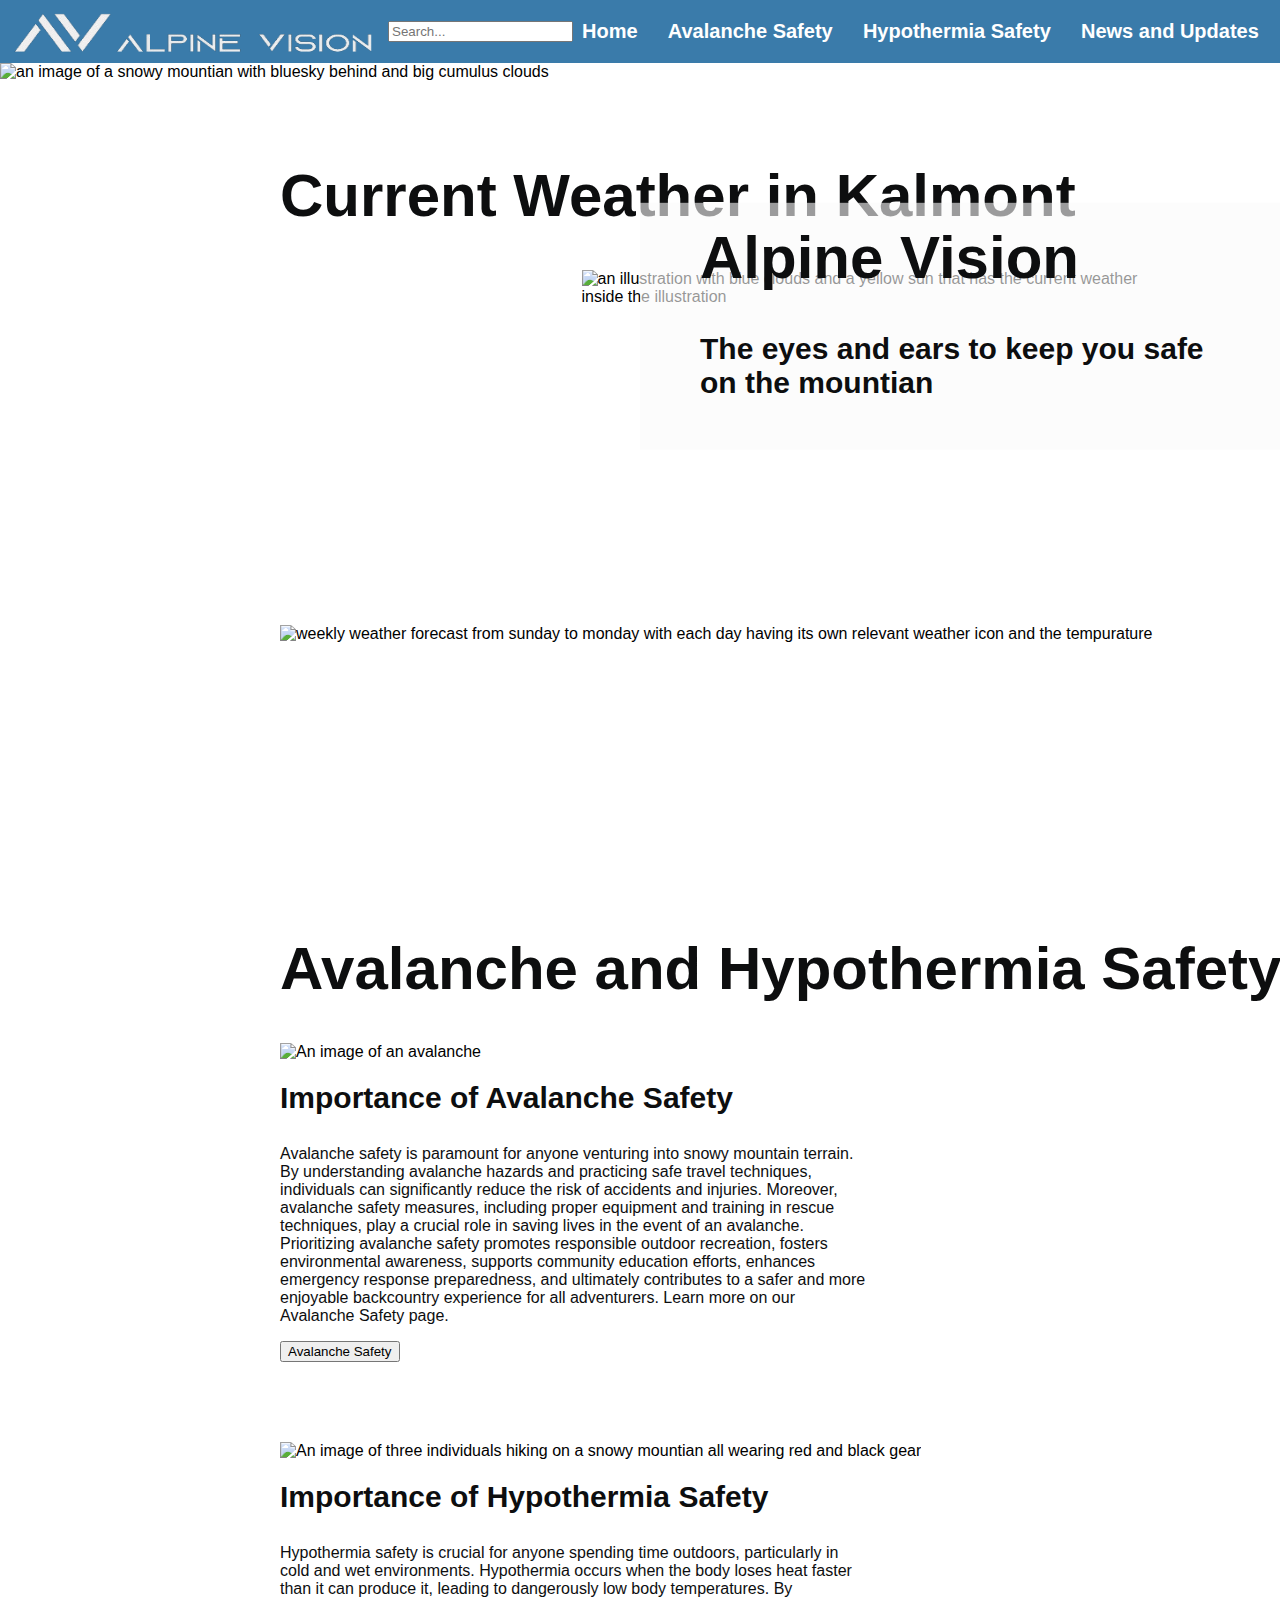
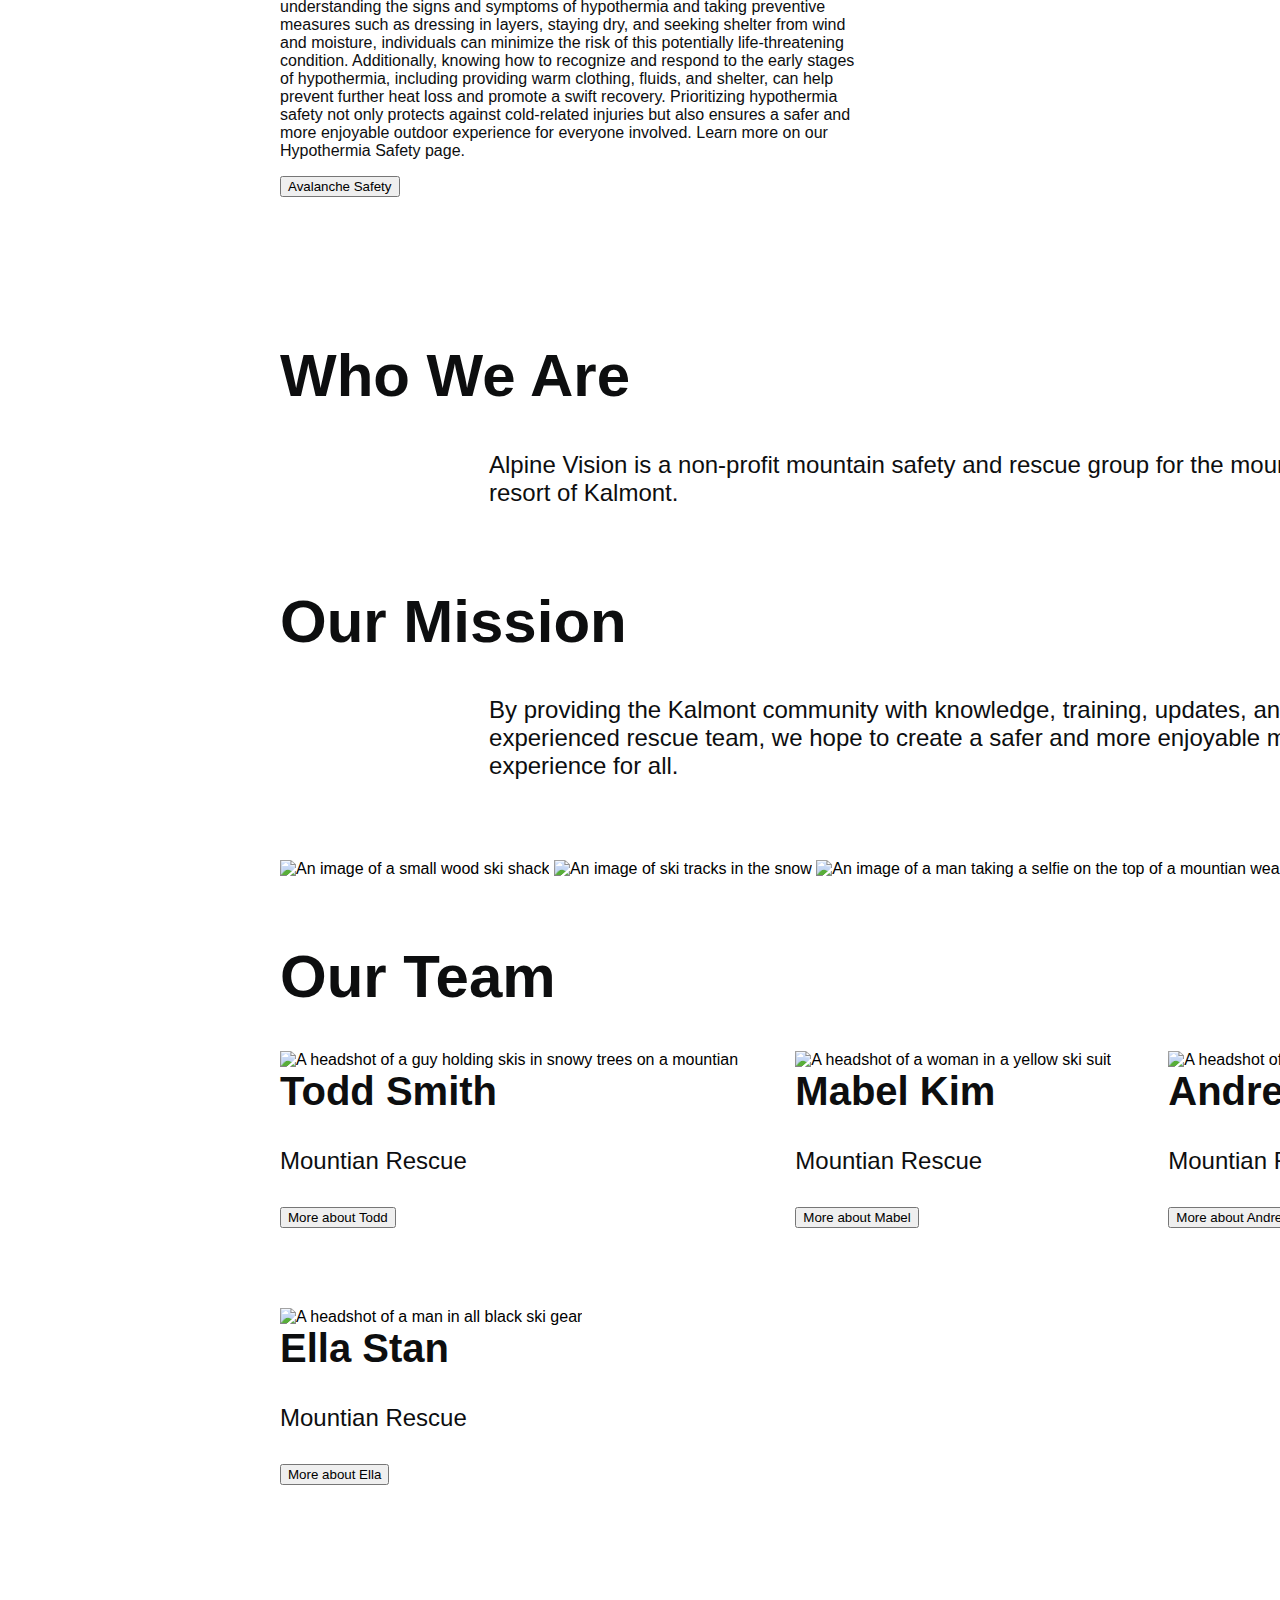
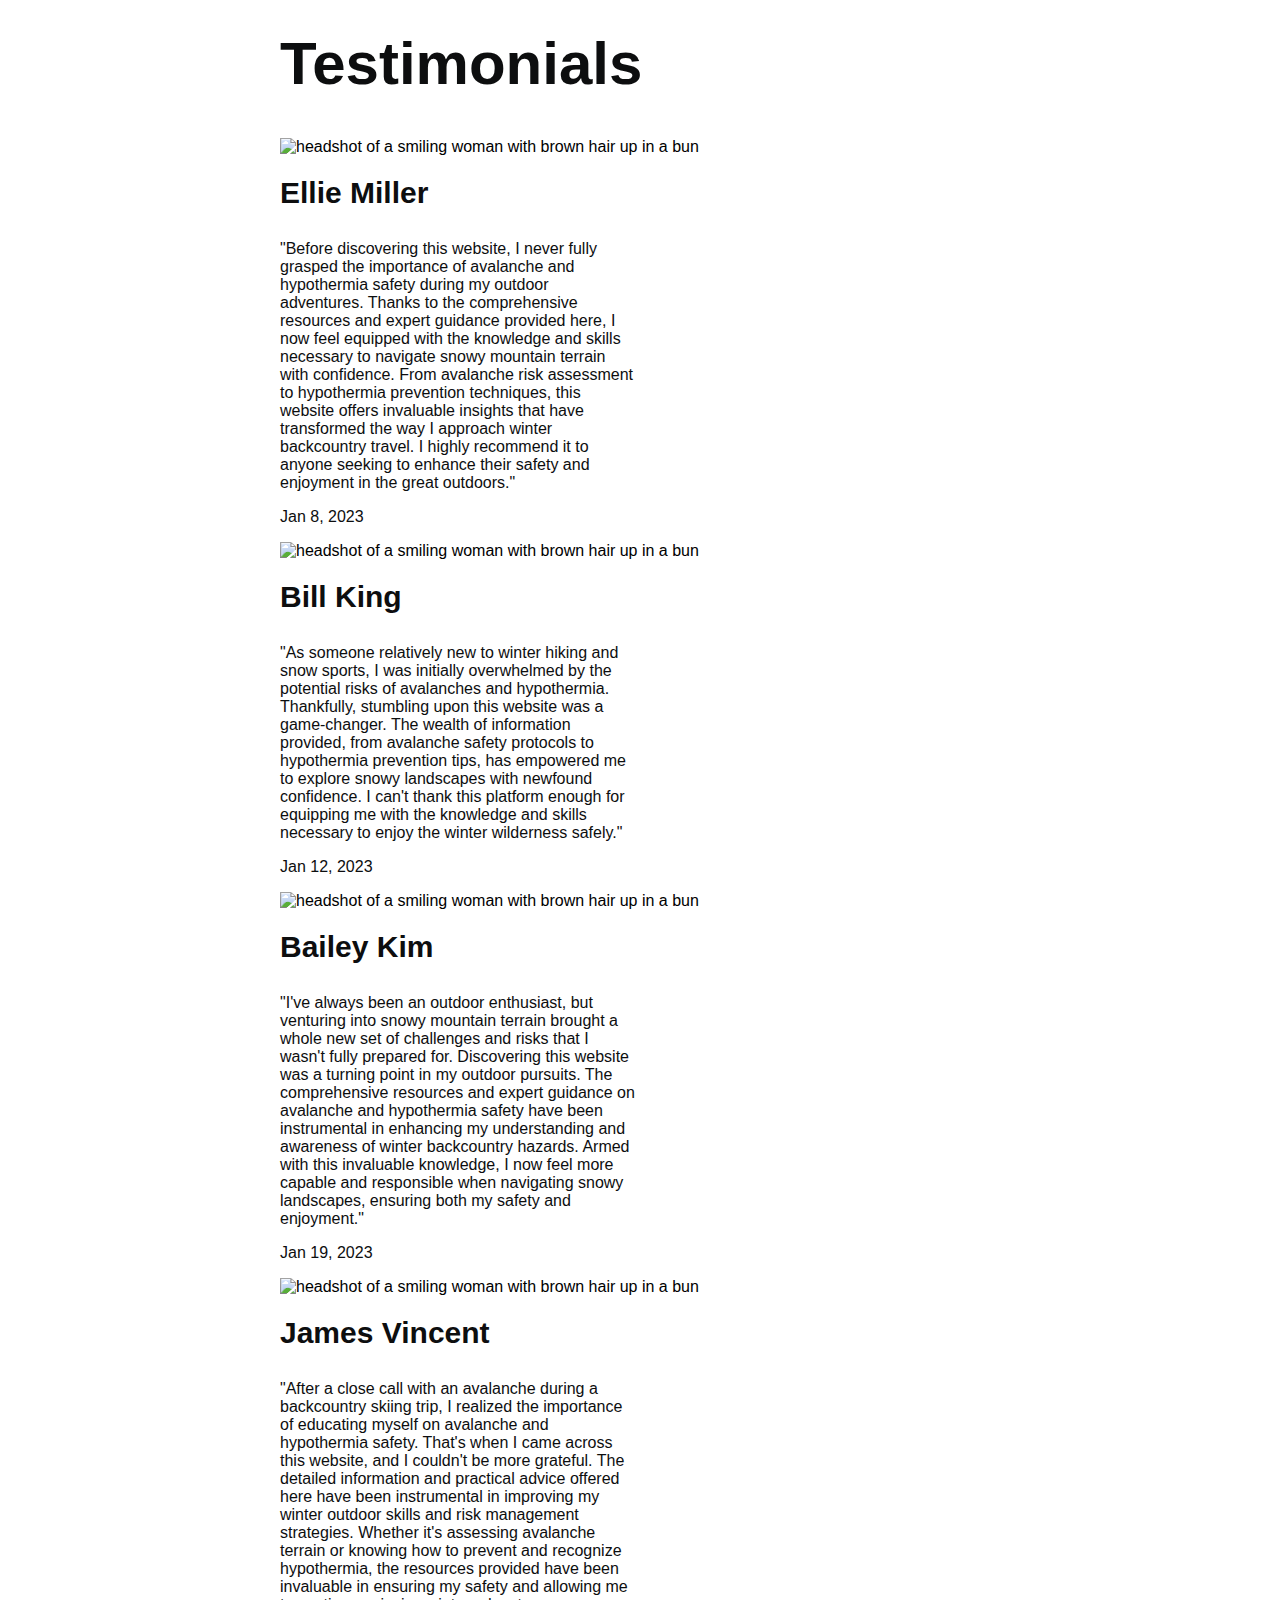
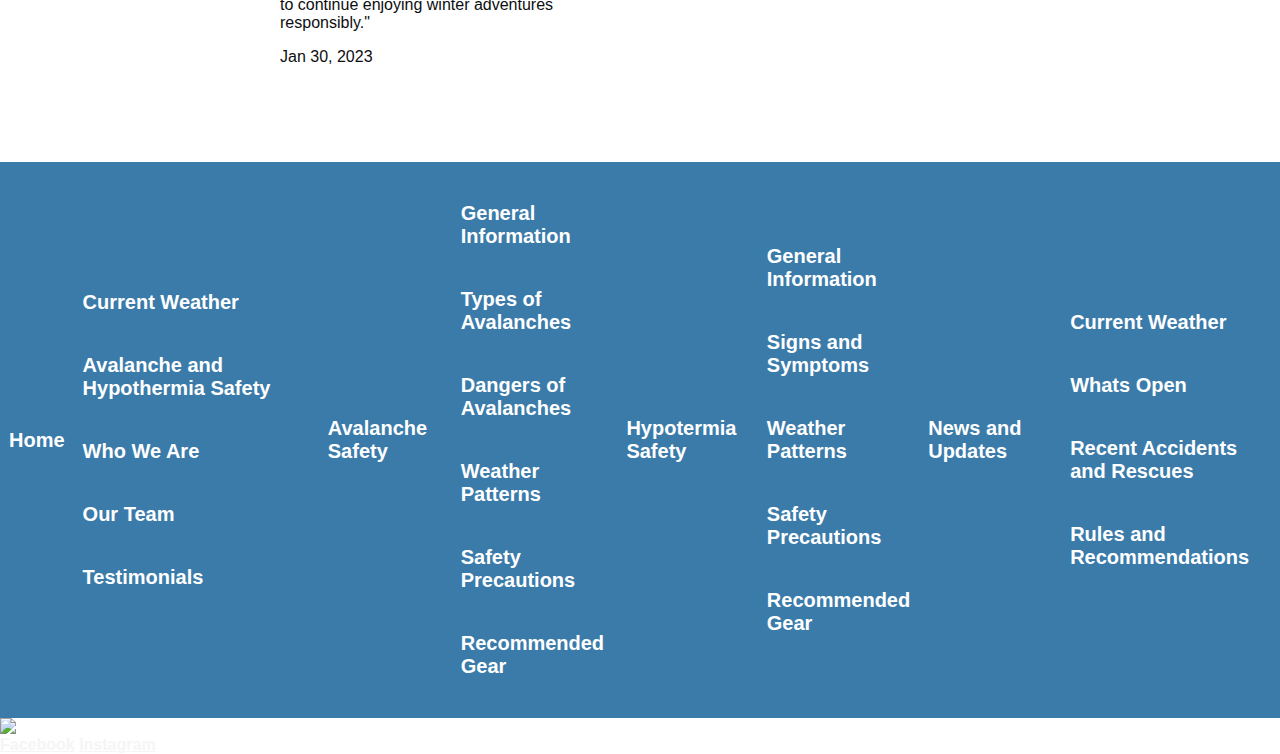
==== index.html @ 5ecb52cf "Add files via upload" ====
<!doctype html>

<html lang="en">
	<head>
		<meta charset="utf-8">
		<title>Kalmont Website</title>
		<meta name="viewpoint" content="width=device-width, initial-scale=1">
		<link rel="stylesheet" href="css/main.css">
	</head>

<!-- start of body-->

  <body id="top">

<!-- start of nav-->

  		<nav>
  			<img class="logo" src="imgs/Logo_410x60.png" alt="Alpine Vision Logo" width="388" height="60">
  		<input type="text" placeholder="Search..."><!-- Learned how to make searchbar from https://www.w3schools.com/howto/howto_css_searchbar.asp -->
  			<a href="Index.html">Home</a>
  			<a href="AvalancheSafety.html">Avalanche Safety</a>
  			<a href="HypothermiaSafety.html">Hypothermia Safety</a>
  			<a href="NewsAndUpdates.html">News and Updates</a>
  		</nav>

<!-- end of nav-->

<!-- start of hero-->

  	<section>
  		<img class="hero" src="Imgs/DesktopHomepageimgs/HomePageHeroImgMountian1600x625.jpg" width="1700" height="700" alt="an image of a snowy mountian with bluesky behind and big cumulus clouds">
  		<div class="hero-text">
  		<h1>
  			Alpine Vision</h1>
  			<h3>The eyes and ears to keep you safe on the mountian</h3>
  		</div>
  	</section>

<!-- end of hero-->
<!-- start of main-->

    <main>

<!-- start of Current Weather-->

    	<section id="CurrentWeather">
    		<h1>Current Weather in Kalmont</h1>
    	<img class="center" src="Imgs/DesktopHomepageimgs/CurrentWeatherImage600x275.jpg" width="600" height="275" alt="an illustration with blue clouds and a yellow sun that has the current weather inside the illustration">
    	<img class="center" src="Imgs/DesktopHomepageimgs/WeeklyWeatherForecast1203x165.jpg" width="1203" height="165" alt="weekly weather forecast from sunday to monday with each day having its own relevant weather icon and the tempurature">	
    	</section>

<!-- end of Current Weather-->
<!-- start of Avalanche and Hypothermia Safety-->

<section id="AvalancheandHypothermiaSafety" class="full-columns">
		<h1>
			Avalanche and Hypothermia Safety
		</h1>

<div class="MediaandImage">

		<img src="Imgs/DesktopHomepageimgs/AvsafetyImg488x400.jpg" width="488" height="400" alt="An image of an avalanche">
		<div class="text">
		<h3>Importance of Avalanche Safety</h3>
		<p>Avalanche safety is paramount for anyone venturing into snowy mountain terrain. By understanding avalanche hazards and practicing safe travel techniques, individuals can significantly reduce the risk of accidents and injuries. Moreover, avalanche safety measures, including proper equipment and training in rescue techniques, play a crucial role in saving lives in the event of an avalanche. Prioritizing avalanche safety promotes responsible outdoor recreation, fosters environmental awareness, supports community education efforts, enhances emergency response preparedness, and ultimately contributes to a safer and more enjoyable backcountry experience for all adventurers.

Learn more on our Avalanche Safety page.</p>

<button class="favorite-styled" type="button">Avalanche Safety</button><!-- reminder on how to make a button https://developer.mozilla.org/en-US/docs/Web/HTML/Element/button-->
		</div>

</div>

<div class="MediaandImage">

	<img src="Imgs/DesktopHomepageimgs/HypoSafety488x400.jpg" width="488" height="400" alt="An image of three individuals hiking on a snowy mountian all wearing red and black gear">
		<h3>Importance of Hypothermia Safety</h3>
		<p>Hypothermia safety is crucial for anyone spending time outdoors, particularly in cold and wet environments. Hypothermia occurs when the body loses heat faster than it can produce it, leading to dangerously low body temperatures. By understanding the signs and symptoms of hypothermia and taking preventive measures such as dressing in layers, staying dry, and seeking shelter from wind and moisture, individuals can minimize the risk of this potentially life-threatening condition. Additionally, knowing how to recognize and respond to the early stages of hypothermia, including providing warm clothing, fluids, and shelter, can help prevent further heat loss and promote a swift recovery. Prioritizing hypothermia safety not only protects against cold-related injuries but also ensures a safer and more enjoyable outdoor experience for everyone involved.

Learn more on our Hypothermia Safety page.

</p>

<button class="button1" type="button">Avalanche Safety</button><!-- reminder on how to make a button https://developer.mozilla.org/en-US/docs/Web/HTML/Element/button-->

	</div>
</section>

<!-- end of Avalanche and Hypothermia Safety-->
<!-- start of who we are-->

<section id="WhoWeAre" class="full-columns">

<div class="WhoWeAre">
<h1>
	Who We Are
</h1>
<h4>
	Alpine Vision is a non-profit mountain safety and rescue group for the mountain resort of Kalmont. 
</h4>
<h1>
	Our Mission
</h1>
<h4>
	By providing the Kalmont community with knowledge, training, updates, and a well experienced rescue team, we hope to create a safer and more enjoyable mountain experience for all. 
</h4>

</div>

<div class="RowofMedia">

<img src="Imgs/DesktopHomepageimgs/OurMission1_470x305.jpg" width="470" height="305" alt="An image of a small wood ski shack">

<img src="Imgs/DesktopHomepageimgs/OurMission2_225x305.jpg" width="225" height="305" alt="An image of ski tracks in the snow">

<img src="Imgs/DesktopHomepageimgs/OurMission3_470x305.jpg" width="470" height="305" alt="An image of a man taking a selfie on the top of a mountian wearing skis and facing the view">

</div>

</section>

<!-- end of who we are-->
<!-- start of our team-->

<section id="OurTeam" class="full-columns">
	
	<h1>
		Our Team</h1>

		<div class="profileCard">

			<img src="Imgs/DesktopHomepageimgs/ToddSmith250x250.jpg" width="250" height="250" alt="A headshot of a guy holding skis in snowy trees on a mountian">
			<h2>Todd Smith</h2>
			<h4>Mountian Rescue</h4>
			<button class="button1" type="button">More about Todd</button>

		</div>

		<div class="profileCard">

			<img src="Imgs/DesktopHomepageimgs/MabelKim250x250.jpg" width="250" height="250" alt="A headshot of a woman in a yellow ski suit">
			<h2>Mabel Kim</h2>
			<h4>Mountian Rescue</h4>
			<button class="button1" type="button">More about Mabel</button>

		</div>

		<div class="profileCard">

			<img src="Imgs/DesktopHomepageimgs/AndrewFord250x250.jpg" width="250" height="250" alt="A headshot of a man in all black ski gear">
			<h2>Andrew Ford</h2>
			<h4>Mountian Rescue</h4>
			<button class="button1" type="button">More about Andrew</button>

		</div>

		<div class="profileCard">

			<img src="Imgs/DesktopHomepageimgs/EllaStan250x250.jpg" width="250" height="250" alt="A headshot of a man in all black ski gear">
			<h2>Ella Stan</h2>
			<h4>Mountian Rescue</h4>
			<button class="button1" type="button">More about Ella</button>

		</div>

</section>

<!-- end of our team-->
<!-- start of Testimonials-->

<section id="Testimonials" class="full-columns">
	<h1>
		Testimonials
	</h1>

	<div class="TestimonialCard">
		
		<img src="Imgs/DesktopHomepageimgs/TestimonialPP80x80.jpg" width="80" height="80" alt="headshot of a smiling woman with brown hair up in a bun">
		<h3> Ellie Miller</h3>
		<p>
			"Before discovering this website, I never fully grasped the importance of avalanche and hypothermia safety during my outdoor adventures. Thanks to the comprehensive resources and expert guidance provided here, I now feel equipped with the knowledge and skills necessary to navigate snowy mountain terrain with confidence. From avalanche risk assessment to hypothermia prevention techniques, this website offers invaluable insights that have transformed the way I approach winter backcountry travel. I highly recommend it to anyone seeking to enhance their safety and enjoyment in the great outdoors."
		</p>
		<p>
			Jan 8, 2023</p>
	</div>

	<div class="TestimonialCard">
		
		<img src="Imgs/DesktopHomepageimgs/TestimonialPP2_80x80.jpg" width="80" height="80" alt="headshot of a smiling woman with brown hair up in a bun">
		<h3> Bill King</h3>
		<p>
			"As someone relatively new to winter hiking and snow sports, I was initially overwhelmed by the potential risks of avalanches and hypothermia. Thankfully, stumbling upon this website was a game-changer. The wealth of information provided, from avalanche safety protocols to hypothermia prevention tips, has empowered me to explore snowy landscapes with newfound confidence. I can't thank this platform enough for equipping me with the knowledge and skills necessary to enjoy the winter wilderness safely."
		</p>
	<p>
			Jan 12, 2023
		</p>
	</div>

	<div class="TestimonialCard">
		
		<img src="Imgs/DesktopHomepageimgs/TestimonialPP3_80x80.jpg" width="80" height="80" alt="headshot of a smiling woman with brown hair up in a bun">
		<h3> Bailey Kim</h3>
		<p>
			"I've always been an outdoor enthusiast, but venturing into snowy mountain terrain brought a whole new set of challenges and risks that I wasn't fully prepared for. Discovering this website was a turning point in my outdoor pursuits. The comprehensive resources and expert guidance on avalanche and hypothermia safety have been instrumental in enhancing my understanding and awareness of winter backcountry hazards. Armed with this invaluable knowledge, I now feel more capable and responsible when navigating snowy landscapes, ensuring both my safety and enjoyment."
		</p>
		<p>
			Jan 19, 2023
		</p>
	</div>

	<div class="TestimonialCard">
		
		<img src="Imgs/DesktopHomepageimgs/TestimonialPP4_80x80.jpg" width="80" height="80" alt="headshot of a smiling woman with brown hair up in a bun">
		<h3> James Vincent</h3>
		<p>
			"After a close call with an avalanche during a backcountry skiing trip, I realized the importance of educating myself on avalanche and hypothermia safety. That's when I came across this website, and I couldn't be more grateful. The detailed information and practical advice offered here have been instrumental in improving my winter outdoor skills and risk management strategies. Whether it's assessing avalanche terrain or knowing how to prevent and recognize hypothermia, the resources provided have been invaluable in ensuring my safety and allowing me to continue enjoying winter adventures responsibly."
		</p>
		<p>
			Jan 30, 2023
		</p>
	</div>

</section>

    </main>
    <footer> <!-- Juan Made this footer-->
			<div class="footer-content">
			<nav> 
				<a href="#Home">Home</a>
					<ul>
						<li><a href="#CurrentWeather">Current Weather</a></li>
						<li><a href="#AvalancheandHypothermiaSafety">Avalanche and Hypothermia Safety</a></li>
						<li><a href="#WhoWeAre">Who We Are</a></li>
						<li><a href="#OurTeam">Our Team</a></li>
						<li><a href="#Testimonials">Testimonials</a></li>
					</ul>
				<a href="#AvalancheSafety">Avalanche Safety</a>
					<ul> 
						<li><a href="#GeneralInformation">General Information</a></li>
						<li><a href="#TypesofAvalanches">Types of Avalanches</a></li>
						<li><a href="#DangersofAvalanches">Dangers of Avalanches</a></li>
						<li><a href="#WeatherPatterns">Weather Patterns</a></li>
						<li><a href="#SafetyPrecautions">Safety Precautions</a></li>
						<li><a href="#RecommendedGear">Recommended Gear</a></li>
					</ul>
				<a href="#HypotermiaSafety">Hypotermia Safety </a>
					<ul> 
						<li><a href="#GeneralInformation">General Information</a></li>
						<li><a href="#SignsandSymptoms">Signs and Symptoms</a></li>
						<li><a href="#WeatherPatterns">Weather Patterns</a></li>
						<li><a href="#SafetyPrecautions">Safety Precautions</a></li>
						<li><a href="#RecommendedGear">Recommended Gear</a></li>
					</ul>
				<a href="#NewsandUpdates">News and Updates </a>
					<ul> 
						<li><a href="#CurrentWeather">Current Weather</a></li>
						<li><a href="#WhatsOpen">Whats Open</a></li>
						<li><a href="#RecentAccidentsandRescues">Recent Accidents and Rescues</a></li>
						<li><a href="#RulesandRecommendations">Rules and Recommendations</a></li>
					</ul>
			</nav>
			<div class="footer-bottom">
			<img src="logo-placeholder-100.png" alt="logo placeholder" width="100" height="100">
			</div>
			<div class="social-icons">
		        <a href="https://facebook.com/example" target="_blank">Facebook<i class="/Users/munoznavarretejuandiplixd2510/Documents/GitHub/kalmot-website/facebook icon.png"></i></a>
		        <a href="https://instagram.com/example" target="_blank">Instagram<i class="/Users/munoznavarretejuandiplixd2510/Documents/GitHub/kalmot-website/Instagram.png"></i></a>
		    </div>
		</div>
		</footer>
  </body>
</html>
---- css/main.css ----
*{
	box-sizing: border-box;
}

/* ------------ body content ----------- */

body {
	font-family: Helvetica Neue, Helvetica, Arial, sans-serif;
	background-color:#FFFFFF;
	width: 100%;
	margin: 0px;
}

h1, h2, h3, h4, h5, h6, p, a, ol, ul{
	margin-top:0;
	padding: 0rem;
	color:#0D0E0F;
}

h1{
	margin-top:0;
	font-size:60px;
}

h2{
	margin-top:0;
	font-size:40px;
}

h3{
	margin-top:20px;
	font-size:30px;
}

h4{
	margin-top:0;
	font-size:24px;
	font-weight: normal;
	width:clamp(40%, 66ch, 100%);
}
p{
	margin-top:0;
	font-size:16px;
	width:clamp(40%, 66ch, 100%);
}

a{
	color:#f5f5f5;
	font-weight:bold;
}
a:hover{
	text-decoration-color:yellow;
}

nav {
	display:flex;
	width: 100vw;
	align-items:center;
	padding: 0rem;
	position: sticky; 
	top: 0;
	z-index:100;
	background-color: #3A7BAA;
}

nav a{
	display:inline-block;
	color:white;
	background-color:rgba(0, 0, 0, 0);
	font-size:1.25rem;
	text-decoration:none;
	padding:1em 0.45em;
	margin: 0;
	flex:1 1 auto;

}	

nav a:hover{
	color:#FFCD29;
	background-color: rgba(0, 0, 0, 0);
}

button{
	margin-bottom: 80px;

}

ul {
	list-style-type: none; /*-- https://sentry.io/answers/i-need-an-unordered-list-without-any-bullets-html-css/#:~:text=To%20remove%20the%20bullets%2C%20you,unordered%20list%20to%20%E2%80%9Cnone%E2%80%9D.--*/
	margin-top: 20px;
	margin-bottom: 20px;
}

img.center{ /*-- https://www.w3schools.com/howto/howto_css_image_center.asp --*/
	 display: block;
  margin-left: auto;
  margin-right: auto;
  margin-bottom: 80px;
}

/* --------------- main content ------------ */
main{
	padding: 2rem 4rem;
	margin:2rem 200px;
	display: grid;
	grid-template-columns: repeat(4, 1fr);
	grid-template-rows: repeat(3, auto);
	grid-gap: 2em;

}

main section{
	background-color: #FFFFFF;
	padding: 1rem;
	border-radius: 1rem;
}


/* --------------- grid content ------------ */

.full-columns{
	grid-column: 1/5;
}

.hero /*---- learned to make this hero image from here https://www.w3schools.com/howto/howto_css_hero_image.asp ------*/
{
  width: 100%;
  background-position: center;
  background-repeat: no-repeat;
  position: relative;
}

.hero-text {
  text-align: left;
  position: absolute;
  top: 50%;
  left: 50%;
  transform: translate(0%, -100%);
  color: #3A7BAA;
  background: rgba(250, 250, 250, .6);
  padding: 20px 60px; 

}

.MediaandImage {
display: inline-block;
	padding: 0rem 3.3rem 0rem 0rem;
}


.profileCard {
	display: inline-block;
	padding: 0rem 3.3rem 0rem 0rem;
}

.TestimonialCard {
	display: inline-block;
	padding: 0rem 3.3rem 0rem 0rem;
}


.TestimonialCard p
{width:clamp(20%, 40ch, 100%);}

.WhoWeAre h4{
  margin-left: auto;
  margin-right: auto;
  margin-bottom: 80px;
}



footer{
	width: 100vw;
	height: 200px;
	color:white;
	background-color:#25292D;
	padding: 0rem;
}

@media (max-width:60em){ 
	.full-columns {
		grid-column: auto / span 4;
	}
}
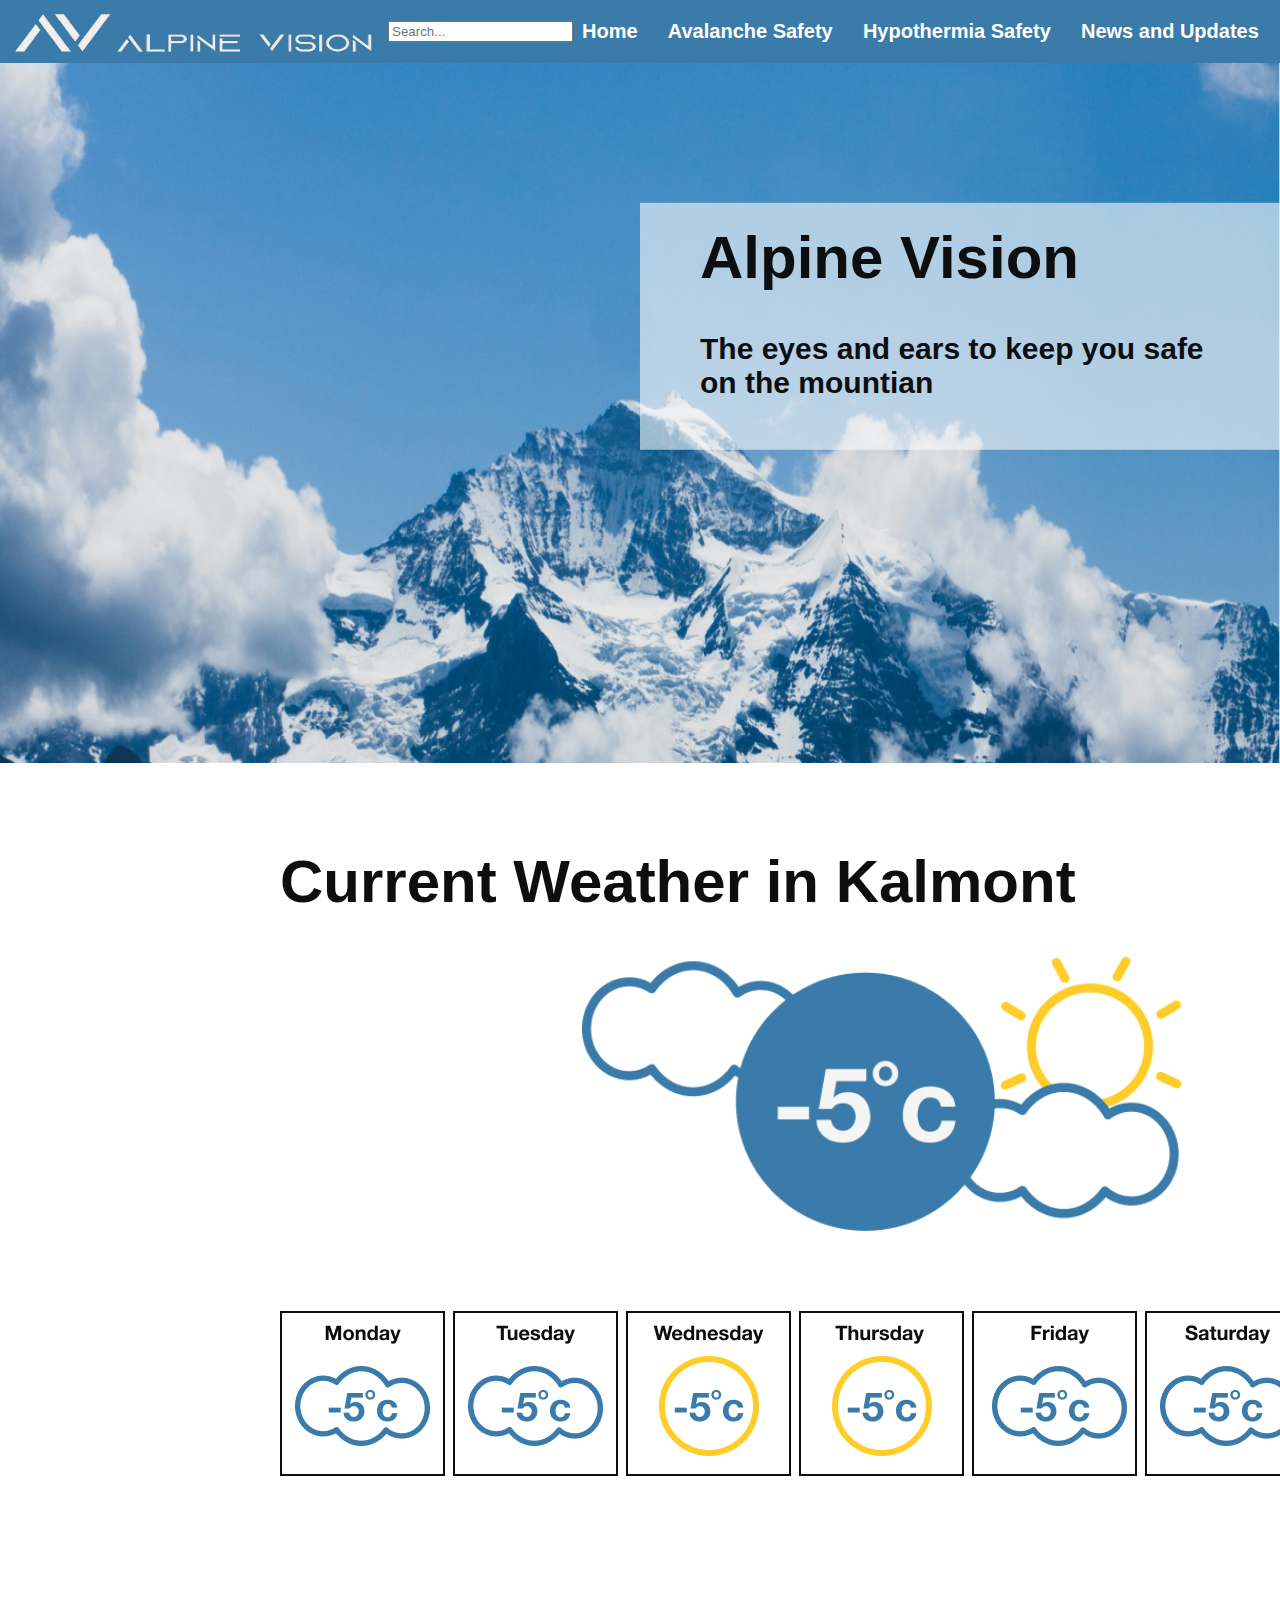
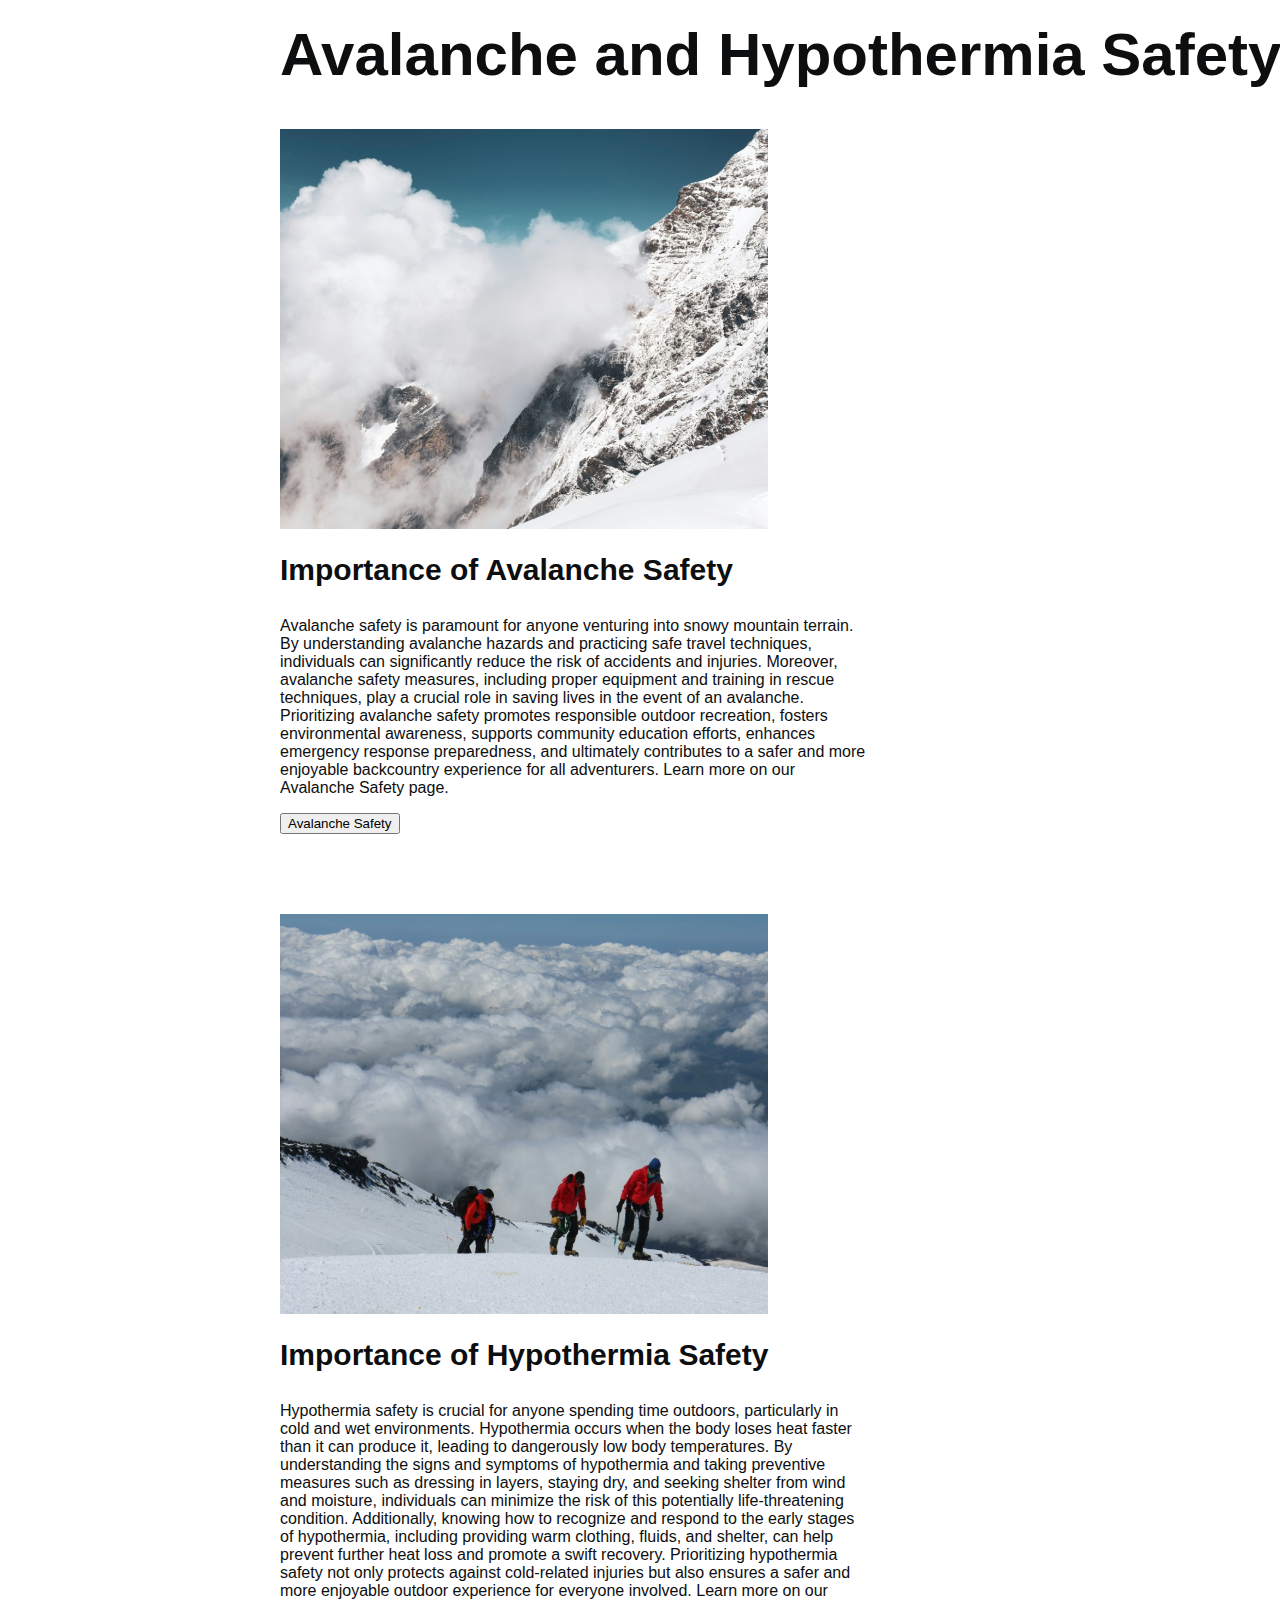
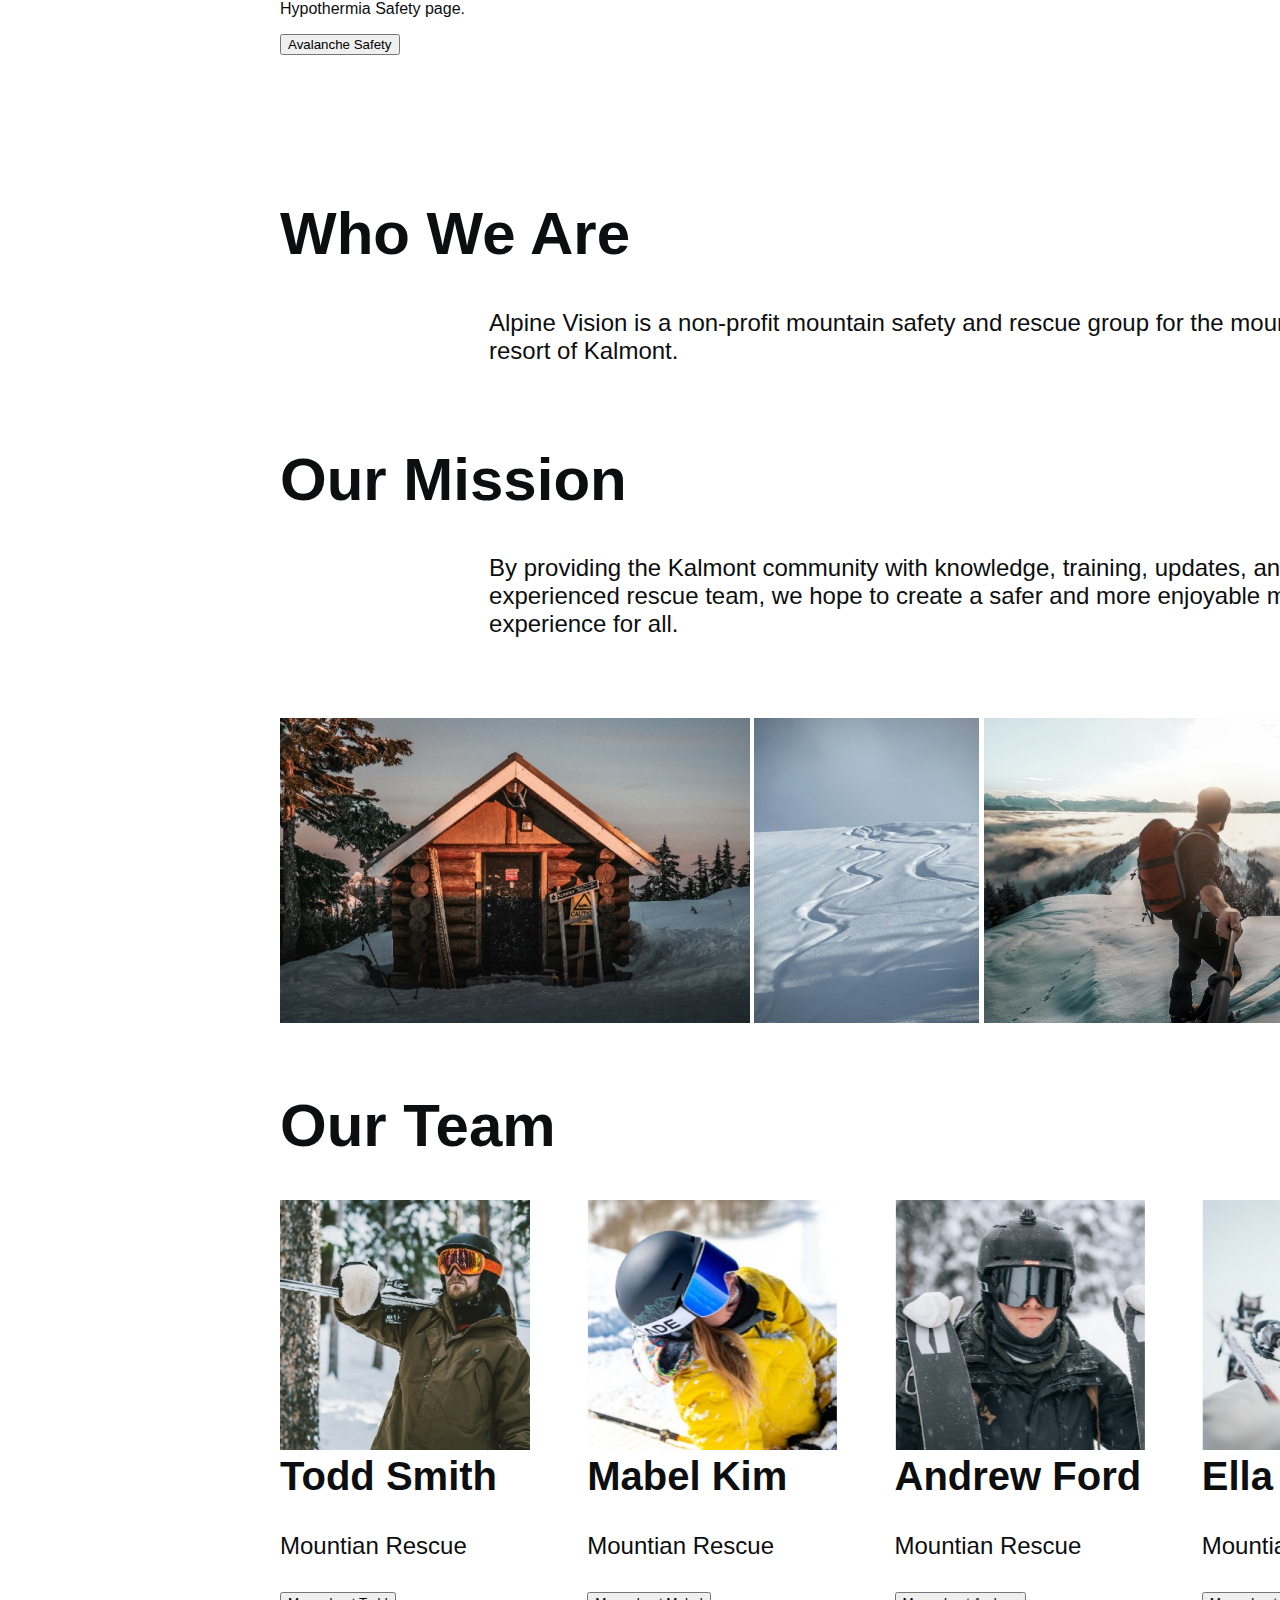
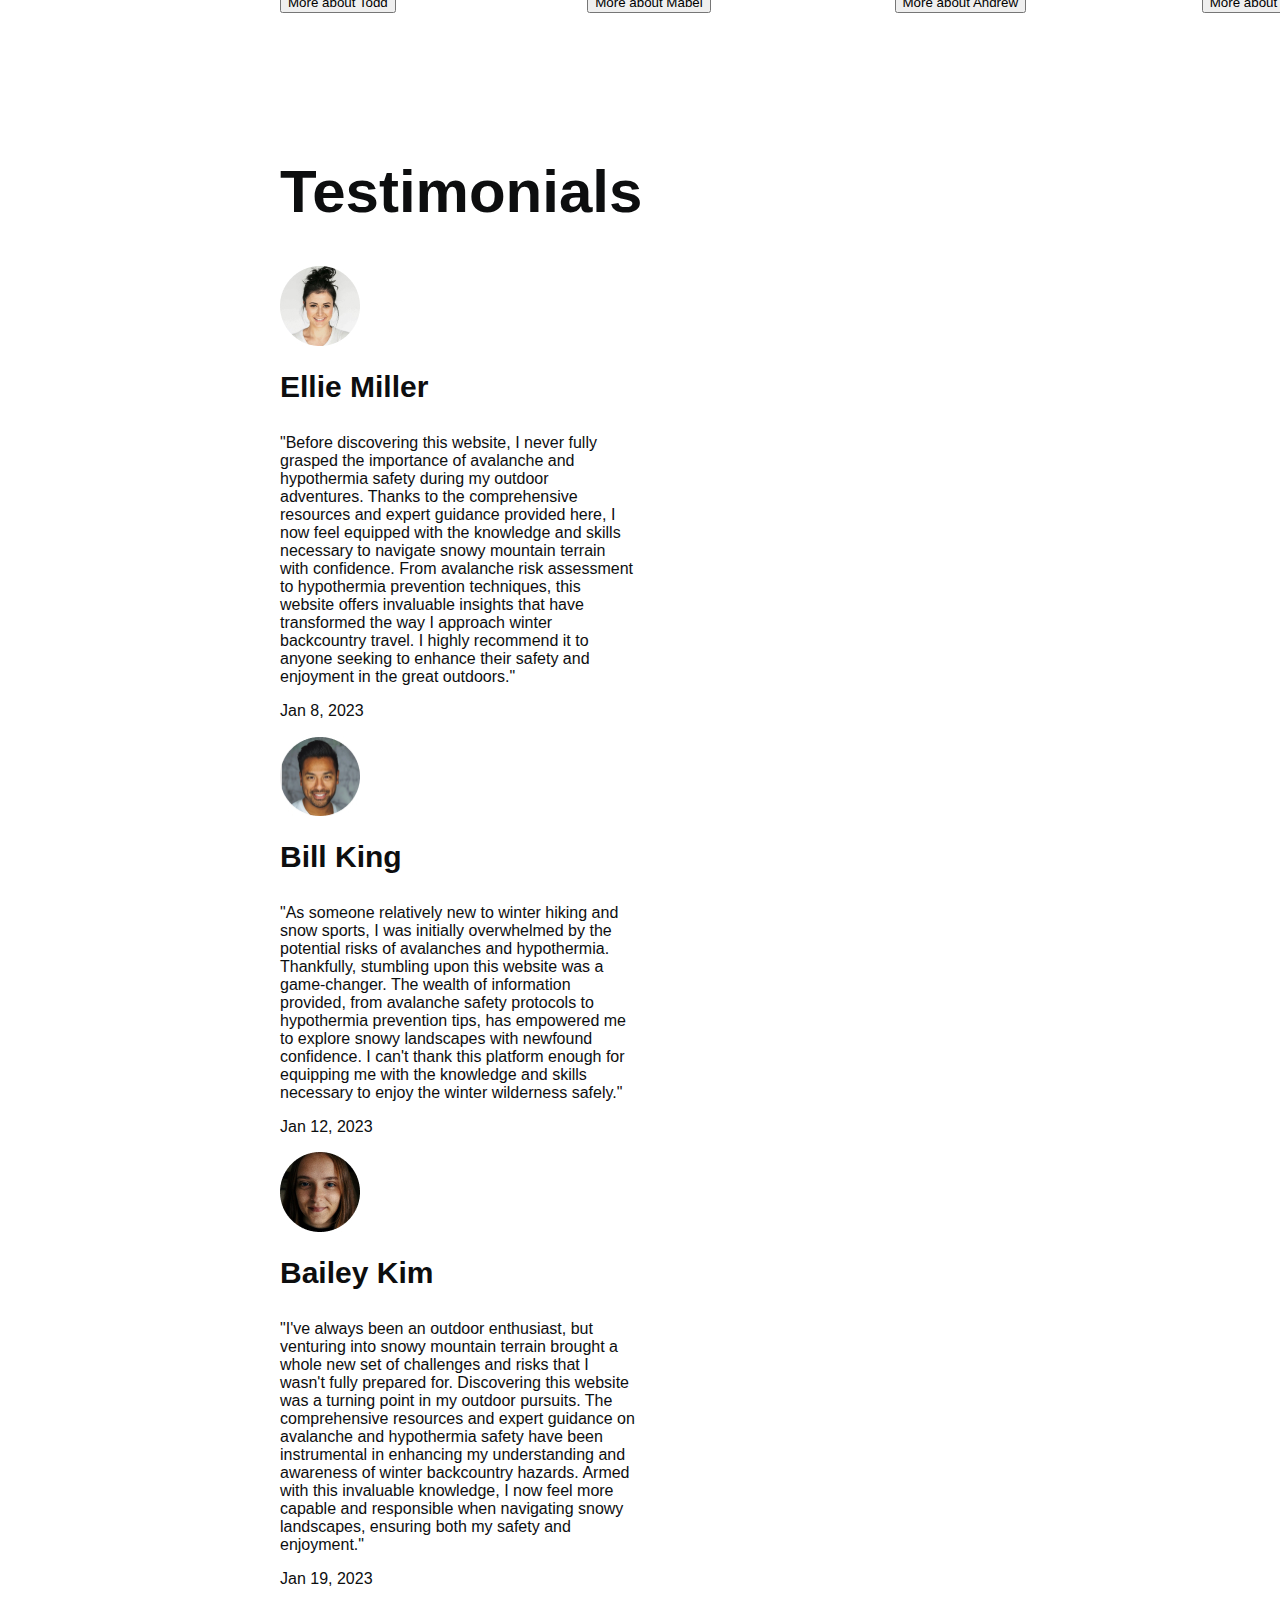
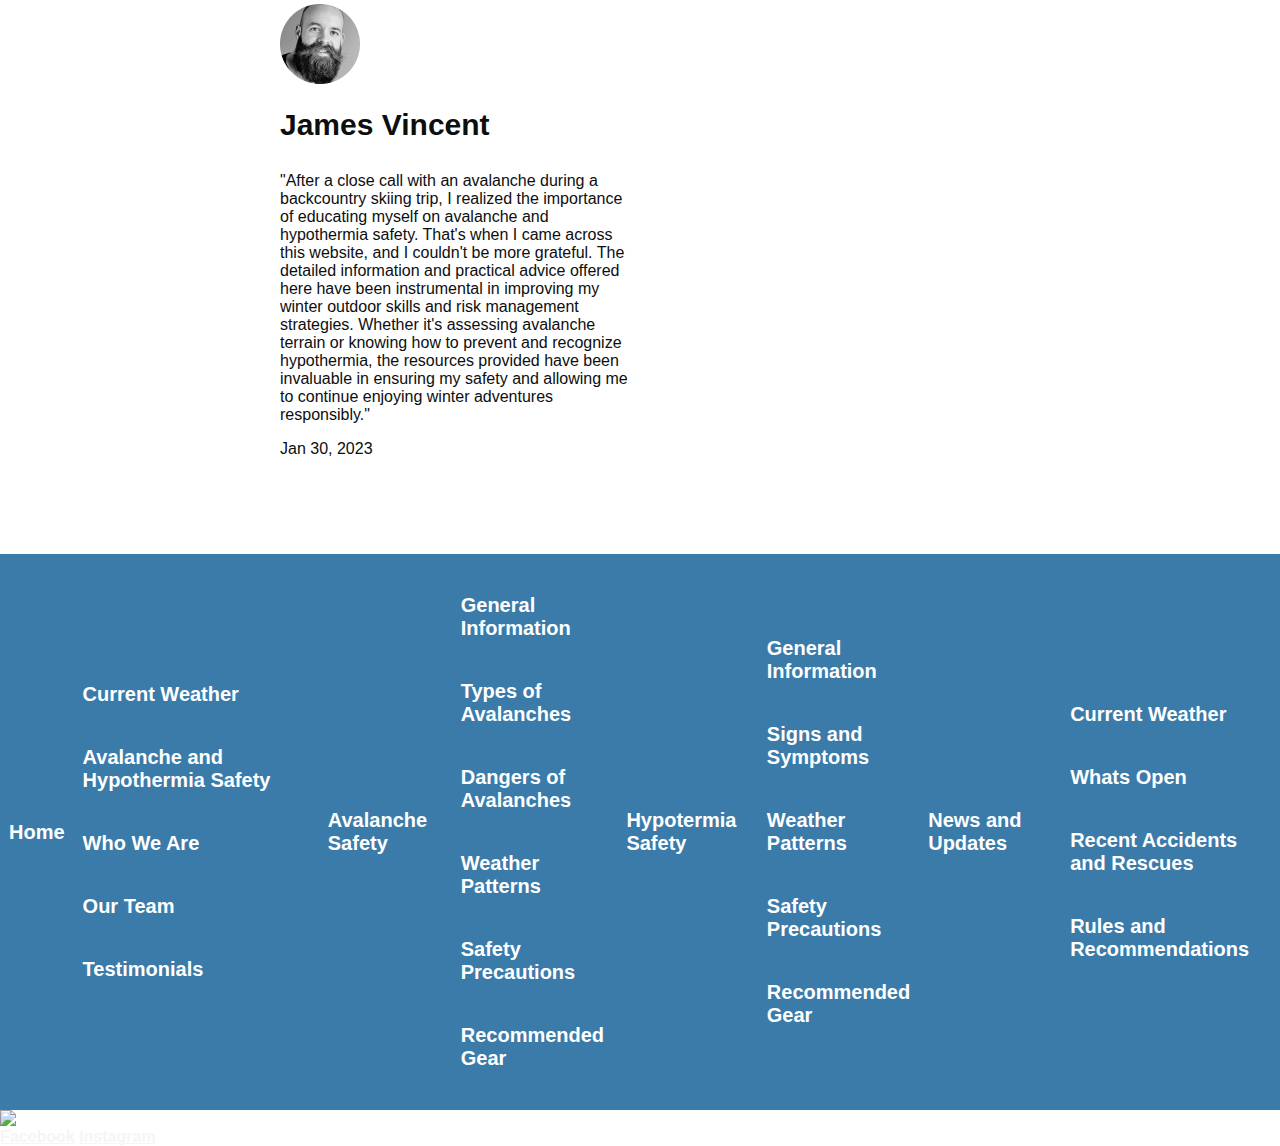
==== commit 735fb87f: "naming changes for images" ====
--- a/index.html
+++ b/index.html
@@ -17,10 +17,10 @@
   		<nav>
   			<img class="logo" src="imgs/Logo_410x60.png" alt="Alpine Vision Logo" width="388" height="60">
   		<input type="text" placeholder="Search..."><!-- Learned how to make searchbar from https://www.w3schools.com/howto/howto_css_searchbar.asp -->
-  			<a href="Index.html">Home</a>
-  			<a href="AvalancheSafety.html">Avalanche Safety</a>
-  			<a href="HypothermiaSafety.html">Hypothermia Safety</a>
-  			<a href="NewsAndUpdates.html">News and Updates</a>
+  			<a href="index.html">Home</a>
+  			<a href="avalancheSafety.html">Avalanche Safety</a>
+  			<a href="hypothermiasafety.html">Hypothermia Safety</a>
+  			<a href="newsandupdates.html">News and Updates</a>
   		</nav>
 
 <!-- end of nav-->
@@ -28,7 +28,7 @@
 <!-- start of hero-->
 
   	<section>
-  		<img class="hero" src="Imgs/DesktopHomepageimgs/HomePageHeroImgMountian1600x625.jpg" width="1700" height="700" alt="an image of a snowy mountian with bluesky behind and big cumulus clouds">
+  		<img class="hero" src="imgs/desktopHomepageImgs/HomePageHeroImgMountian1600x625.jpg" width="1700" height="700" alt="an image of a snowy mountian with bluesky behind and big cumulus clouds">
   		<div class="hero-text">
   		<h1>
   			Alpine Vision</h1>
@@ -45,8 +45,8 @@
 
     	<section id="CurrentWeather">
     		<h1>Current Weather in Kalmont</h1>
-    	<img class="center" src="Imgs/DesktopHomepageimgs/CurrentWeatherImage600x275.jpg" width="600" height="275" alt="an illustration with blue clouds and a yellow sun that has the current weather inside the illustration">
-    	<img class="center" src="Imgs/DesktopHomepageimgs/WeeklyWeatherForecast1203x165.jpg" width="1203" height="165" alt="weekly weather forecast from sunday to monday with each day having its own relevant weather icon and the tempurature">	
+    	<img class="center" src="imgs/desktopHomepageImgs/CurrentWeatherImage600x275.jpg" width="600" height="275" alt="an illustration with blue clouds and a yellow sun that has the current weather inside the illustration">
+    	<img class="center" src="imgs/desktopHomepageImgs/WeeklyWeatherForecast1203x165.jpg" width="1203" height="165" alt="weekly weather forecast from sunday to monday with each day having its own relevant weather icon and the tempurature">	
     	</section>
 
 <!-- end of Current Weather-->
@@ -59,7 +59,7 @@
 
 <div class="MediaandImage">
 
-		<img src="Imgs/DesktopHomepageimgs/AvsafetyImg488x400.jpg" width="488" height="400" alt="An image of an avalanche">
+		<img src="imgs/desktopHomepageImgs/AvsafetyImg488x400.jpg" width="488" height="400" alt="An image of an avalanche">
 		<div class="text">
 		<h3>Importance of Avalanche Safety</h3>
 		<p>Avalanche safety is paramount for anyone venturing into snowy mountain terrain. By understanding avalanche hazards and practicing safe travel techniques, individuals can significantly reduce the risk of accidents and injuries. Moreover, avalanche safety measures, including proper equipment and training in rescue techniques, play a crucial role in saving lives in the event of an avalanche. Prioritizing avalanche safety promotes responsible outdoor recreation, fosters environmental awareness, supports community education efforts, enhances emergency response preparedness, and ultimately contributes to a safer and more enjoyable backcountry experience for all adventurers.
@@ -73,7 +73,7 @@
 
 <div class="MediaandImage">
 
-	<img src="Imgs/DesktopHomepageimgs/HypoSafety488x400.jpg" width="488" height="400" alt="An image of three individuals hiking on a snowy mountian all wearing red and black gear">
+	<img src="imgs/desktopHomepageImgs/HypoSafety488x400.jpg" width="488" height="400" alt="An image of three individuals hiking on a snowy mountian all wearing red and black gear">
 		<h3>Importance of Hypothermia Safety</h3>
 		<p>Hypothermia safety is crucial for anyone spending time outdoors, particularly in cold and wet environments. Hypothermia occurs when the body loses heat faster than it can produce it, leading to dangerously low body temperatures. By understanding the signs and symptoms of hypothermia and taking preventive measures such as dressing in layers, staying dry, and seeking shelter from wind and moisture, individuals can minimize the risk of this potentially life-threatening condition. Additionally, knowing how to recognize and respond to the early stages of hypothermia, including providing warm clothing, fluids, and shelter, can help prevent further heat loss and promote a swift recovery. Prioritizing hypothermia safety not only protects against cold-related injuries but also ensures a safer and more enjoyable outdoor experience for everyone involved.
 
@@ -109,11 +109,11 @@
 
 <div class="RowofMedia">
 
-<img src="Imgs/DesktopHomepageimgs/OurMission1_470x305.jpg" width="470" height="305" alt="An image of a small wood ski shack">
-
-<img src="Imgs/DesktopHomepageimgs/OurMission2_225x305.jpg" width="225" height="305" alt="An image of ski tracks in the snow">
-
-<img src="Imgs/DesktopHomepageimgs/OurMission3_470x305.jpg" width="470" height="305" alt="An image of a man taking a selfie on the top of a mountian wearing skis and facing the view">
+<img src="imgs/desktopHomepageImgs/OurMission1_470x305.jpg" width="470" height="305" alt="An image of a small wood ski shack">
+
+<img src="imgs/desktopHomepageImgs/OurMission2_225x305.jpg" width="225" height="305" alt="An image of ski tracks in the snow">
+
+<img src="imgs/desktopHomepageImgs/OurMission3_470x305.jpg" width="470" height="305" alt="An image of a man taking a selfie on the top of a mountian wearing skis and facing the view">
 
 </div>
 
@@ -129,7 +129,7 @@
 
 		<div class="profileCard">
 
-			<img src="Imgs/DesktopHomepageimgs/ToddSmith250x250.jpg" width="250" height="250" alt="A headshot of a guy holding skis in snowy trees on a mountian">
+			<img src="imgs/desktopHomepageImgs/ToddSmith250x250.jpg" width="250" height="250" alt="A headshot of a guy holding skis in snowy trees on a mountian">
 			<h2>Todd Smith</h2>
 			<h4>Mountian Rescue</h4>
 			<button class="button1" type="button">More about Todd</button>
@@ -138,7 +138,7 @@
 
 		<div class="profileCard">
 
-			<img src="Imgs/DesktopHomepageimgs/MabelKim250x250.jpg" width="250" height="250" alt="A headshot of a woman in a yellow ski suit">
+			<img src="imgs/desktopHomepageImgs/MabelKim250x250.jpg" width="250" height="250" alt="A headshot of a woman in a yellow ski suit">
 			<h2>Mabel Kim</h2>
 			<h4>Mountian Rescue</h4>
 			<button class="button1" type="button">More about Mabel</button>
@@ -147,7 +147,7 @@
 
 		<div class="profileCard">
 
-			<img src="Imgs/DesktopHomepageimgs/AndrewFord250x250.jpg" width="250" height="250" alt="A headshot of a man in all black ski gear">
+			<img src="imgs/desktopHomepageImgs/AndrewFord250x250.jpg" width="250" height="250" alt="A headshot of a man in all black ski gear">
 			<h2>Andrew Ford</h2>
 			<h4>Mountian Rescue</h4>
 			<button class="button1" type="button">More about Andrew</button>
@@ -156,7 +156,7 @@
 
 		<div class="profileCard">
 
-			<img src="Imgs/DesktopHomepageimgs/EllaStan250x250.jpg" width="250" height="250" alt="A headshot of a man in all black ski gear">
+			<img src="imgs/desktopHomepageImgs/EllaStan250x250.jpg" width="250" height="250" alt="A headshot of a man in all black ski gear">
 			<h2>Ella Stan</h2>
 			<h4>Mountian Rescue</h4>
 			<button class="button1" type="button">More about Ella</button>
@@ -175,7 +175,7 @@
 
 	<div class="TestimonialCard">
 		
-		<img src="Imgs/DesktopHomepageimgs/TestimonialPP80x80.jpg" width="80" height="80" alt="headshot of a smiling woman with brown hair up in a bun">
+		<img src="imgs/desktopHomepageImgs/TestimonialPP80x80.jpg" width="80" height="80" alt="headshot of a smiling woman with brown hair up in a bun">
 		<h3> Ellie Miller</h3>
 		<p>
 			"Before discovering this website, I never fully grasped the importance of avalanche and hypothermia safety during my outdoor adventures. Thanks to the comprehensive resources and expert guidance provided here, I now feel equipped with the knowledge and skills necessary to navigate snowy mountain terrain with confidence. From avalanche risk assessment to hypothermia prevention techniques, this website offers invaluable insights that have transformed the way I approach winter backcountry travel. I highly recommend it to anyone seeking to enhance their safety and enjoyment in the great outdoors."
@@ -186,7 +186,7 @@
 
 	<div class="TestimonialCard">
 		
-		<img src="Imgs/DesktopHomepageimgs/TestimonialPP2_80x80.jpg" width="80" height="80" alt="headshot of a smiling woman with brown hair up in a bun">
+		<img src="imgs/desktopHomepageImgs/TestimonialPP2_80x80.jpg" width="80" height="80" alt="headshot of a smiling woman with brown hair up in a bun">
 		<h3> Bill King</h3>
 		<p>
 			"As someone relatively new to winter hiking and snow sports, I was initially overwhelmed by the potential risks of avalanches and hypothermia. Thankfully, stumbling upon this website was a game-changer. The wealth of information provided, from avalanche safety protocols to hypothermia prevention tips, has empowered me to explore snowy landscapes with newfound confidence. I can't thank this platform enough for equipping me with the knowledge and skills necessary to enjoy the winter wilderness safely."
@@ -198,7 +198,7 @@
 
 	<div class="TestimonialCard">
 		
-		<img src="Imgs/DesktopHomepageimgs/TestimonialPP3_80x80.jpg" width="80" height="80" alt="headshot of a smiling woman with brown hair up in a bun">
+		<img src="imgs/desktopHomepageImgs/TestimonialPP3_80x80.jpg" width="80" height="80" alt="headshot of a smiling woman with brown hair up in a bun">
 		<h3> Bailey Kim</h3>
 		<p>
 			"I've always been an outdoor enthusiast, but venturing into snowy mountain terrain brought a whole new set of challenges and risks that I wasn't fully prepared for. Discovering this website was a turning point in my outdoor pursuits. The comprehensive resources and expert guidance on avalanche and hypothermia safety have been instrumental in enhancing my understanding and awareness of winter backcountry hazards. Armed with this invaluable knowledge, I now feel more capable and responsible when navigating snowy landscapes, ensuring both my safety and enjoyment."
@@ -210,7 +210,7 @@
 
 	<div class="TestimonialCard">
 		
-		<img src="Imgs/DesktopHomepageimgs/TestimonialPP4_80x80.jpg" width="80" height="80" alt="headshot of a smiling woman with brown hair up in a bun">
+		<img src="imgs/desktopHomepageImgs/TestimonialPP4_80x80.jpg" width="80" height="80" alt="headshot of a smiling woman with brown hair up in a bun">
 		<h3> James Vincent</h3>
 		<p>
 			"After a close call with an avalanche during a backcountry skiing trip, I realized the importance of educating myself on avalanche and hypothermia safety. That's when I came across this website, and I couldn't be more grateful. The detailed information and practical advice offered here have been instrumental in improving my winter outdoor skills and risk management strategies. Whether it's assessing avalanche terrain or knowing how to prevent and recognize hypothermia, the resources provided have been invaluable in ensuring my safety and allowing me to continue enjoying winter adventures responsibly."
